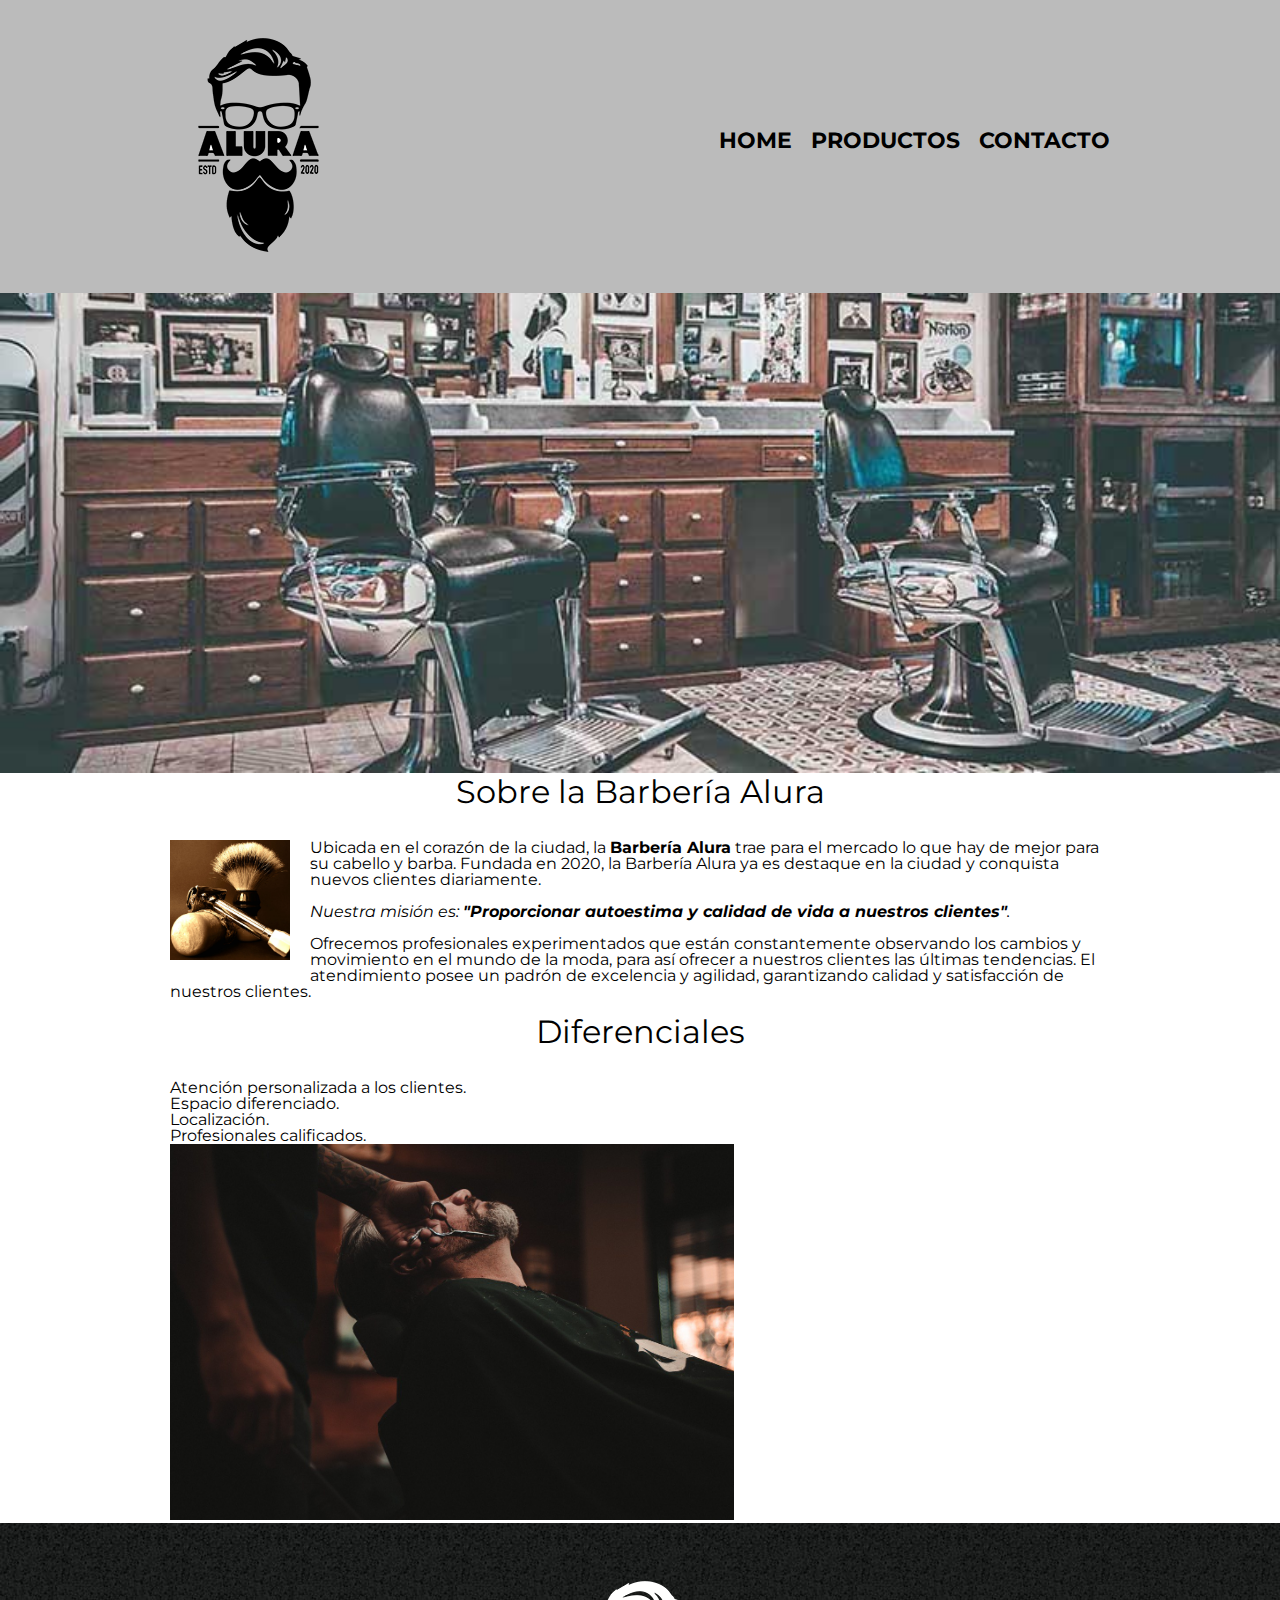
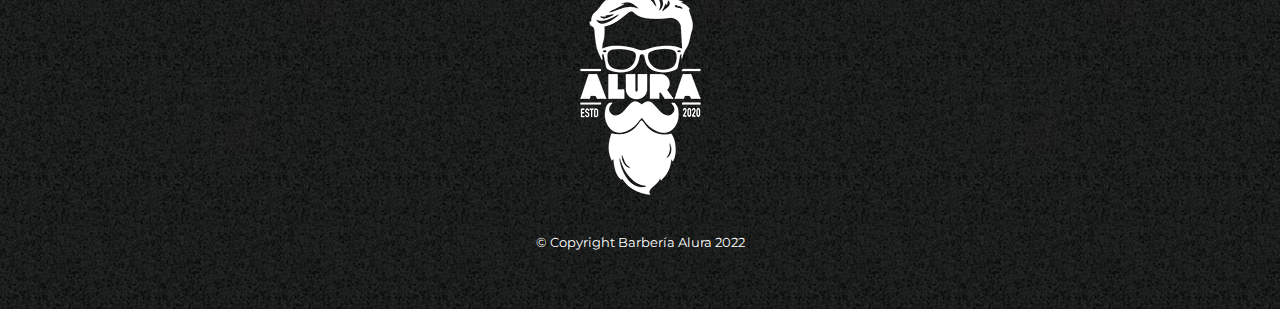
==== index.html @ 1765edbb "Añadimos de fuentes externas un tipo nuevo letra" ====
<!DOCTYPE html>
<html lang="es">
  <head>
    <meta charset="UTF-8" />
    <title>Barbería Alura</title>
    <link rel="stylesheet" href="reset.css" />
    <link rel="stylesheet" href="style.css" />
    <link rel="preconnect" href="https://fonts.googleapis.com" />
    <link rel="preconnect" href="https://fonts.gstatic.com" crossorigin />
    <link
      href="https://fonts.googleapis.com/css2?family=Montserrat:wght@300&display=swap"
      rel="stylesheet"
    />
  </head>

  <body>
    <header>
      <div class="caja">
        <h1>
          <img src="imagenes/logo.png" />
          <nav>
            <ul>
              <li><a href="index.html">Home</a></li>
              <li><a href="porductos.html">Productos</a></li>
              <li><a href="contacto.html">Contacto</a></li>
            </ul>
          </nav>
        </h1>
      </div>
    </header>

    <img class="banner" src="banner/banner.jpg" />

    <main>
      <section class="principal">
        <h2 class="titulo-principal">Sobre la Barbería Alura</h2>

        <img
          class="utensilios"
          src="imagenes/utensilios[1].jpg"
          alt="utensilios de un barbero."
        />

        <p>
          Ubicada en el corazón de la ciudad, la
          <strong>Barbería Alura</strong> trae para el mercado lo que hay de
          mejor para su cabello y barba. Fundada en 2020, la Barbería Alura ya
          es destaque en la ciudad y conquista nuevos clientes diariamente.
        </p>

        <p id="mision">
          <em
            >Nuestra misión es:
            <strong>
              "Proporcionar autoestima y calidad de vida a nuestros
              clientes"</strong
            >.</em
          >
        </p>

        <p>
          Ofrecemos profesionales experimentados que están constantemente
          observando los cambios y movimiento en el mundo de la moda, para así
          ofrecer a nuestros clientes las últimas tendencias. El atendimiento
          posee un padrón de excelencia y agilidad, garantizando calidad y
          satisfacción de nuestros clientes.
        </p>
      </section>

      <section class="diferenciales">
        <h3 class="titulo-principal">Diferenciales</h3>
        <ul>
          <li class="items">Atención personalizada a los clientes.</li>
          <li class="items">Espacio diferenciado.</li>
          <li class="items">Localización.</li>
          <li class="items">Profesionales calificados.</li>
        </ul>

        <img
          src="diferenciales/diferenciales.jpg"
          class="imagenDiferenciales"
        />
      </section>
    </main>

    <footer>
      <img src="imagenes/logo-blanco.png" />
      <p class="copyright">&copy Copyright Barbería Alura 2022</p>
    </footer>
  </body>
</html>
---- style.css ----
body {
  font-family: "Montserrat", sans-serif;
}

header {
  background-color: #bbbbbb;
  padding: 20px 0;
}

.caja {
  width: 940px;
  position: relative;
  margin: 0 auto;
}

nav {
  position: absolute;
  top: 110px;
  right: 0;
}

nav li {
  display: inline;
  margin: 0 0 0 15px;
}

nav a {
  text-transform: uppercase;
  color: #000000;
  font-weight: bold;
  font-size: 22px;
  text-decoration: none;
}

nav a:hover {
  color: #c78c19;
  text-decoration: underline;
}

.productos {
  width: 940px;
  margin: 0 auto;
  padding: 50px;
}

.productos li {
  display: inline-block;
  text-align: center;
  width: 30%;
  vertical-align: top;
  margin: 0 1.5%;
  padding: 30px 20px;
  box-sizing: border-box;
  border: 2px solid #000000;
  border-radius: 10px;
}

.productos li:hover {
  border-color: #c78c19;
}

.productos li:active {
  border-color: #088c19;
}

.productos li:hover h2 {
  font-size: 33px;
}

.productos h2 {
  font-size: 30px;
  font-weight: bold;
}

.producto-descripcion {
  font-size: 18px;
}

.producto-precio {
  font-size: 20px;
  font-weight: bold;
  margin-top: 10px;
}

footer {
  text-align: center;
  background: url(imagenes/bg.jpg);
  padding: 40px;
}

.copyright {
  color: #ffffff;
  font-size: 13px;
  margin: 20px;
}

/*Este es el inicio de la configuración de la pagina contacto*/

main {
  width: 940px;
  margin: 0 auto;
}

form {
  margin: 40px 0;
}

form label,
form legend {
  display: block;
  font-size: 20px;
  margin: 0 0 10px;
}

.input-padron {
  display: block;
  margin: 0 0 20px;
  padding: 10px 25px;
  width: 50%;
}

.checkbox {
  margin: 20px 0;
}

.enviar {
  width: 40%;
  padding: 15px 0;
  font-size: 18px;
  font-weight: bold;
  color: white;
  background: orange;
  border: none;
  border-radius: 5px;
  transition: 1s all;
  cursor: pointer;
}

.enviar:hover {
  background: darkorange;
  transform: scale(1.2);
}

table {
  margin: 40px 40px;
}

thead {
  background: #555555;
  color: white;
  font-weight: bold;
}

td,
th {
  border: 1px solid black;
  padding: 8px 15px;
}
/*Aquí inicia el CSS para nuestra página Home*/

.banner {
  width: 100%;
}

.titulo-principal {
  text-align: center;
  font-size: 2em;
  margin: 0 0 1em;
  clear: left;
}

.principal p {
  margin: 0 0 1em;
}

.principal strong {
  font-weight: bold;
}

.principal em {
  font-style: italic;
}

.utensilios {
  width: 120px;
  float: left;
  margin: 0 20px 20px 0;
}

.imagenDiferenciales {
  width: 60%;
}
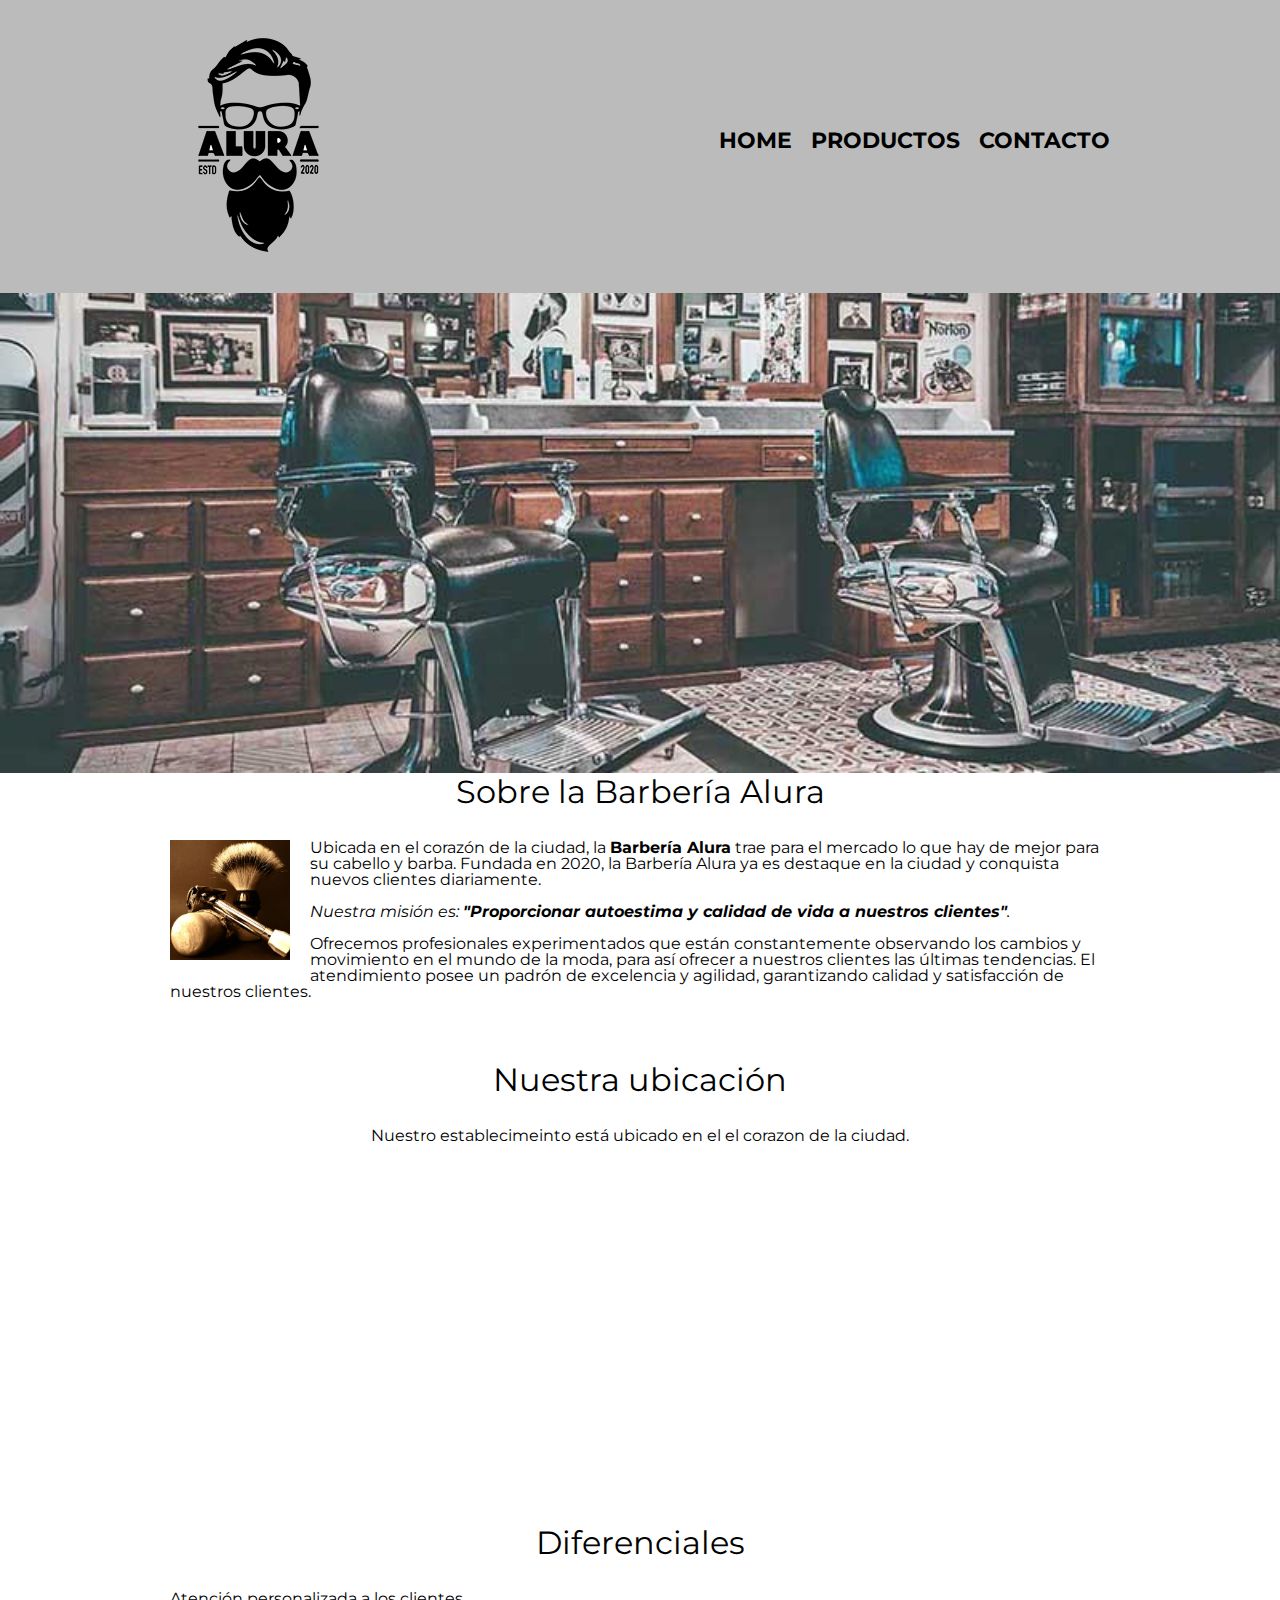
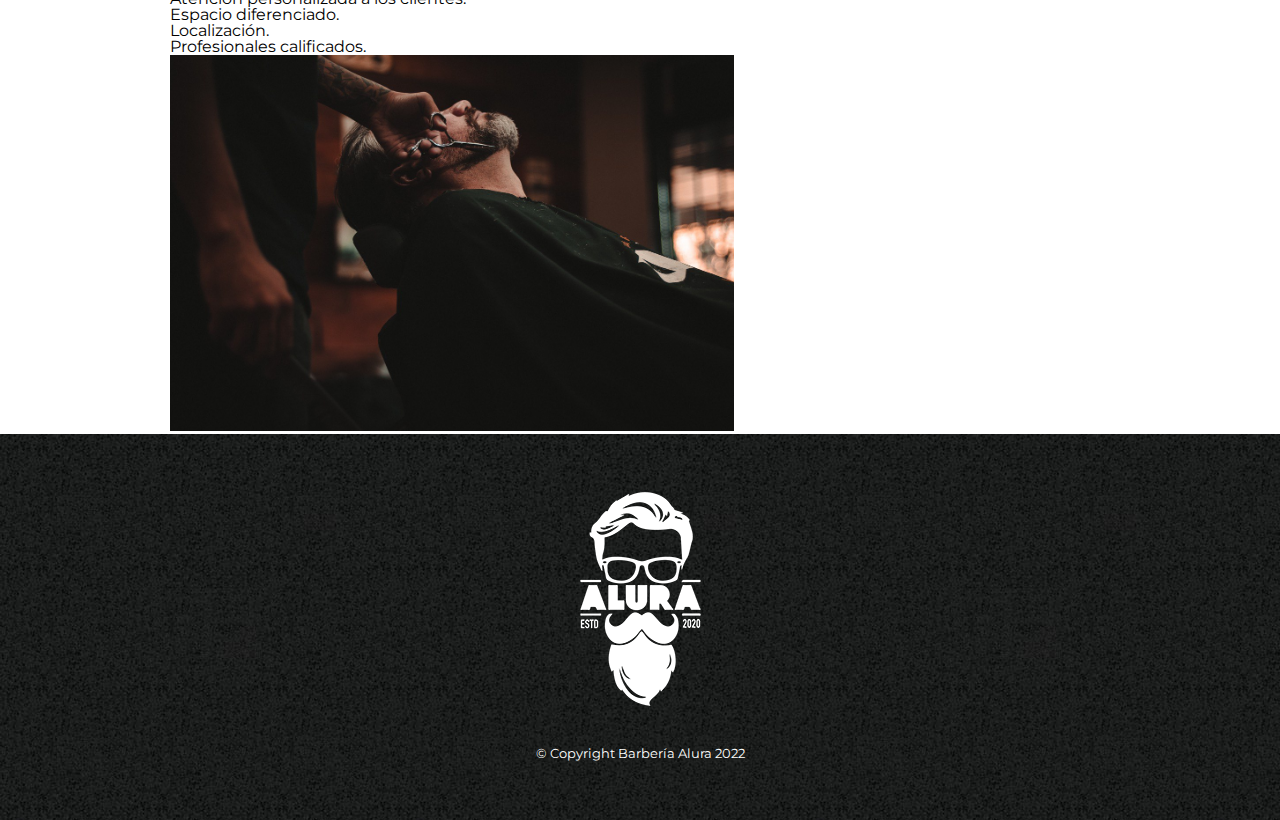
==== commit 94faa820: "Se añadio un mapa a la pagína" ====
--- a/index.html
+++ b/index.html
@@ -67,6 +67,22 @@
         </p>
       </section>
 
+      <section class="mapa">
+        <h3 class="titulo-principal">Nuestra ubicación</h3>
+        <p>
+          Nuestro establecimeinto está ubicado en el el corazon de la ciudad.
+        </p>
+        <iframe
+          src="https://www.google.com/maps/embed?pb=!1m18!1m12!1m3!1d3656.449977466537!2d-46.634520585411906!3d-23.58818986846775!2m3!1f0!2f0!3f0!3m2!1i1024!2i768!4f13.1!3m3!1m2!1s0x94ce5a2b2ed7f3a1%3A0xab35da2f5ca62674!2sCaelum%20-%20Education%20and%20Innovation!5e0!3m2!1ses!2ses!4v1662542300901!5m2!1ses!2ses"
+          width="100%"
+          height="300"
+          style="border: 0"
+          allowfullscreen=""
+          loading="lazy"
+          referrerpolicy="no-referrer-when-downgrade"
+        ></iframe>
+      </section>
+
       <section class="diferenciales">
         <h3 class="titulo-principal">Diferenciales</h3>
         <ul>
--- a/style.css
+++ b/style.css
@@ -187,6 +187,14 @@
   margin: 0 20px 20px 0;
 }
 
+.mapa {
+  padding: 3em 0;
+}
+
+.mapa p {
+  margin: 0 0 2em;
+  text-align: center;
+}
 .imagenDiferenciales {
   width: 60%;
 }
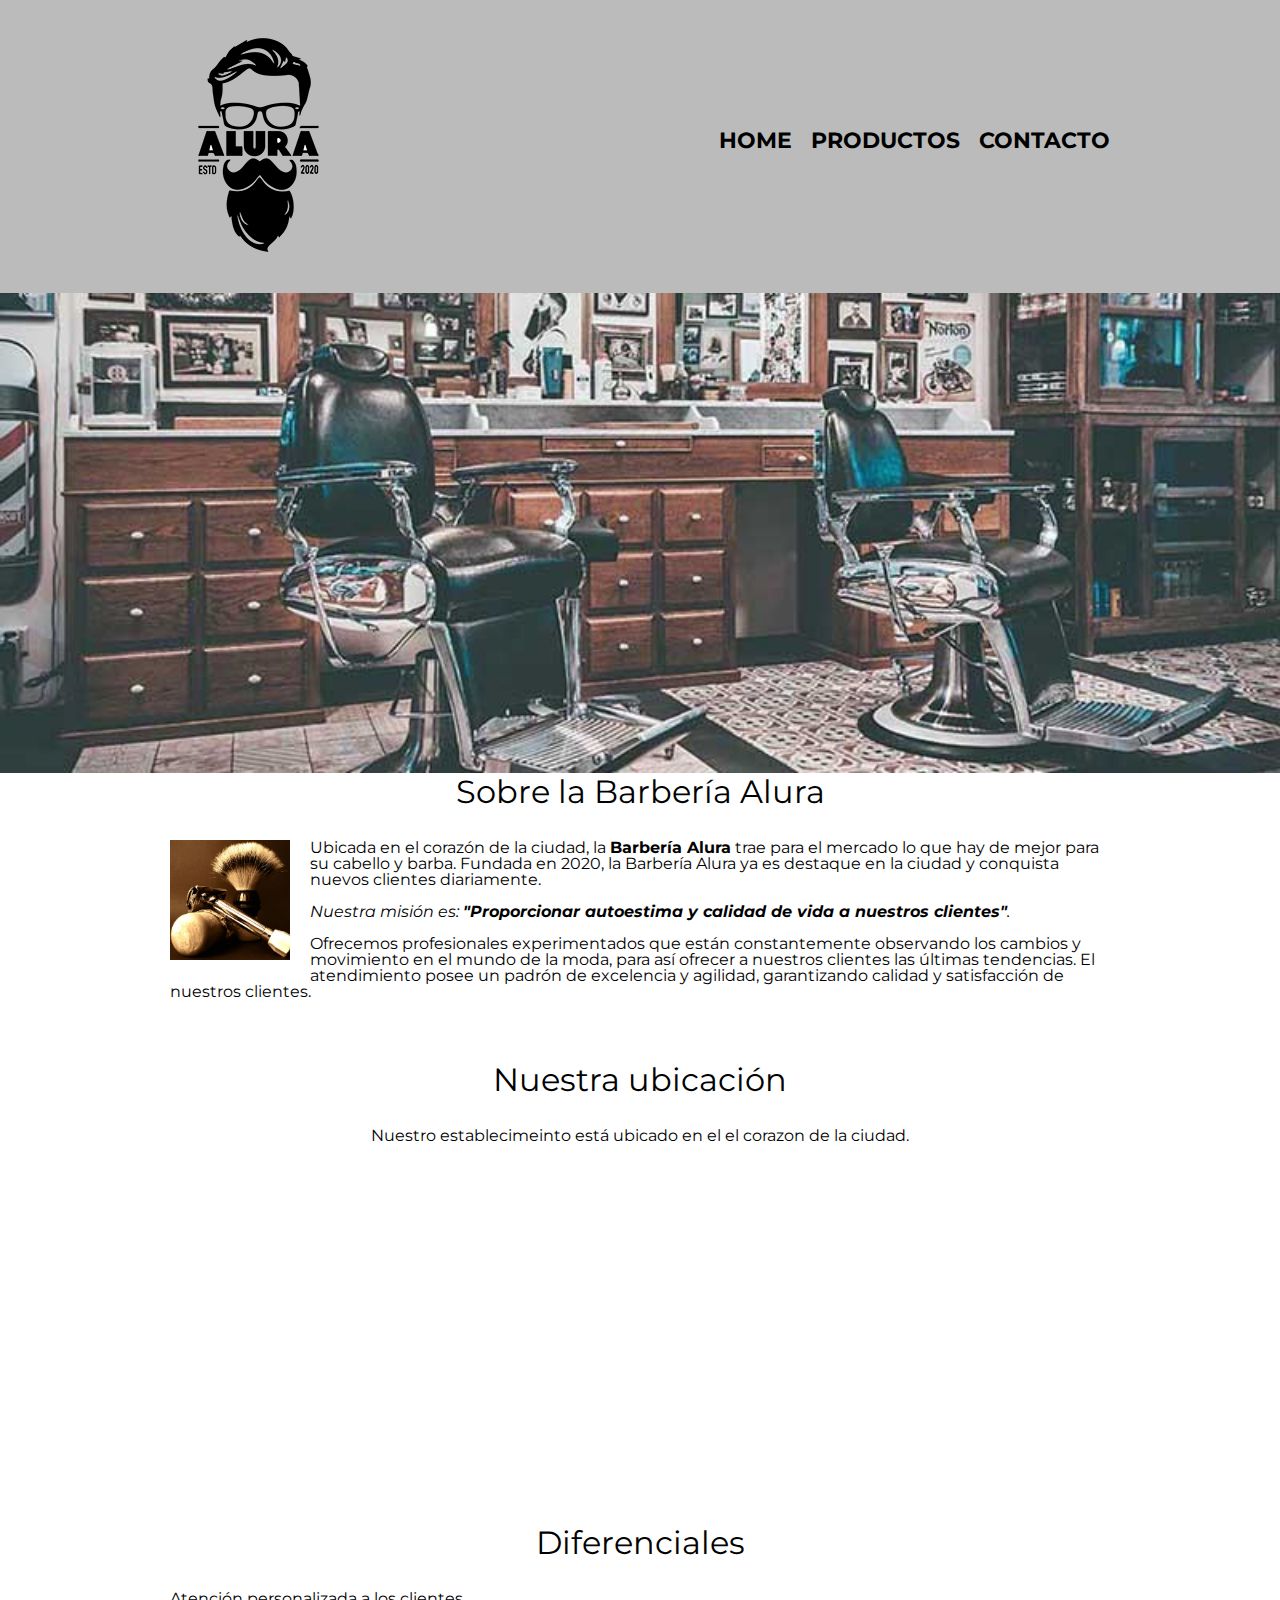
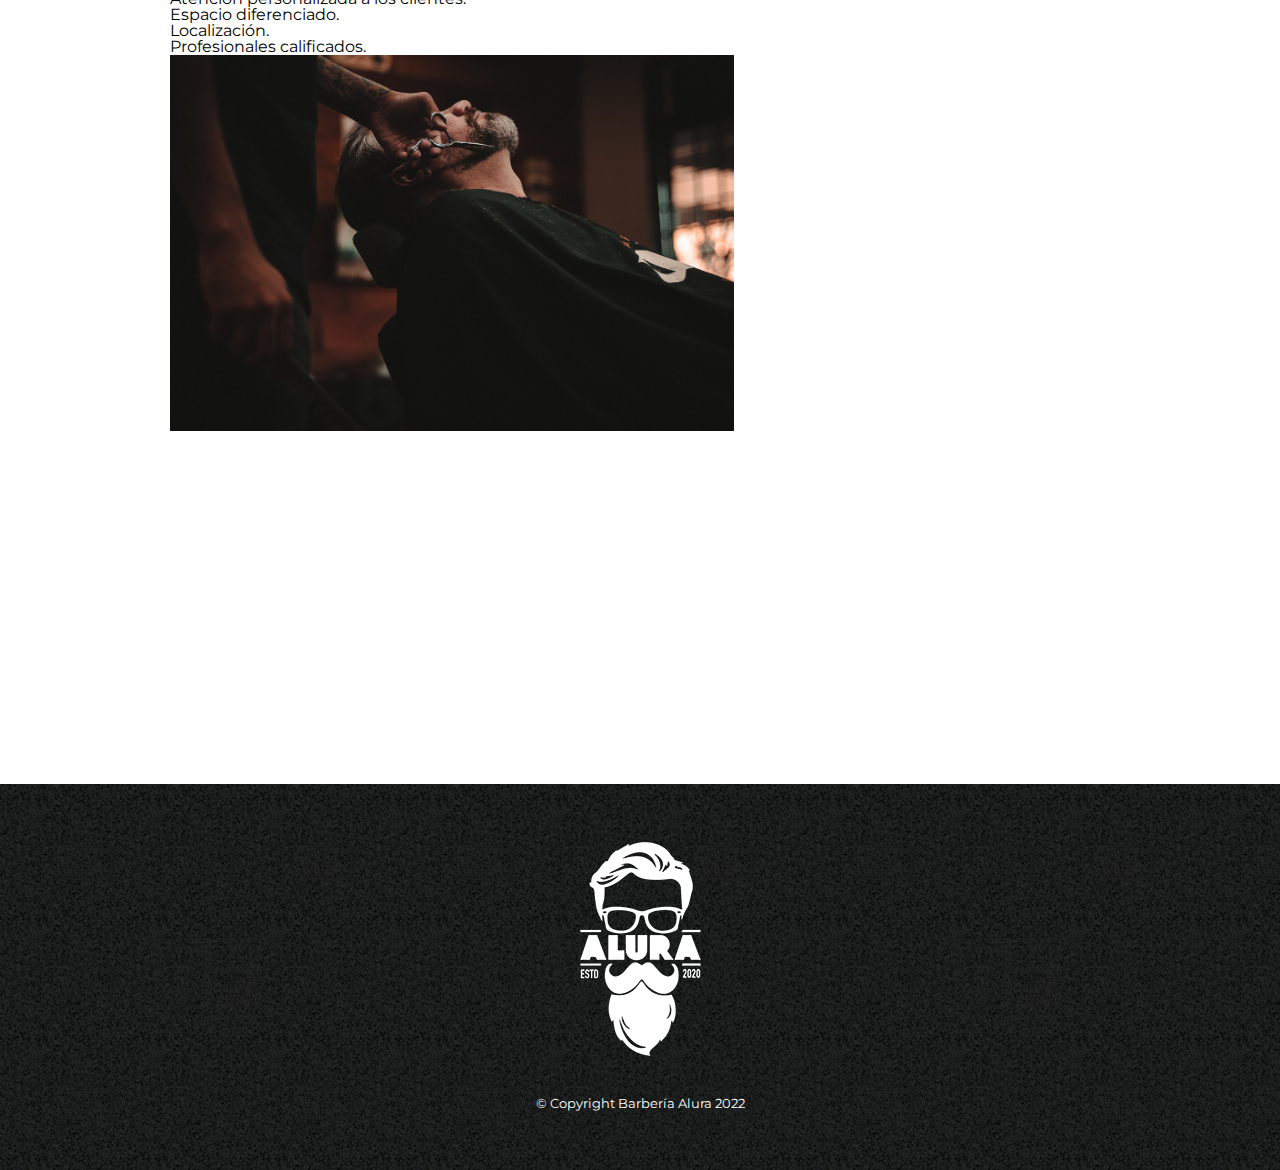
==== commit 987b9308: "Se incorporo el video" ====
--- a/index.html
+++ b/index.html
@@ -97,6 +97,18 @@
           class="imagenDiferenciales"
         />
       </section>
+
+      <div class="video">
+        <iframe
+          width="560"
+          height="315"
+          src="https://www.youtube.com/embed/wcVVXUV0YUY"
+          title="YouTube video player"
+          frameborder="0"
+          allow="accelerometer; autoplay; clipboard-write; encrypted-media; gyroscope; picture-in-picture"
+          allowfullscreen
+        ></iframe>
+      </div>
     </main>
 
     <footer>
--- a/style.css
+++ b/style.css
@@ -198,3 +198,8 @@
 .imagenDiferenciales {
   width: 60%;
 }
+
+.video {
+  width: 560px;
+  margin: 1em auto;
+}
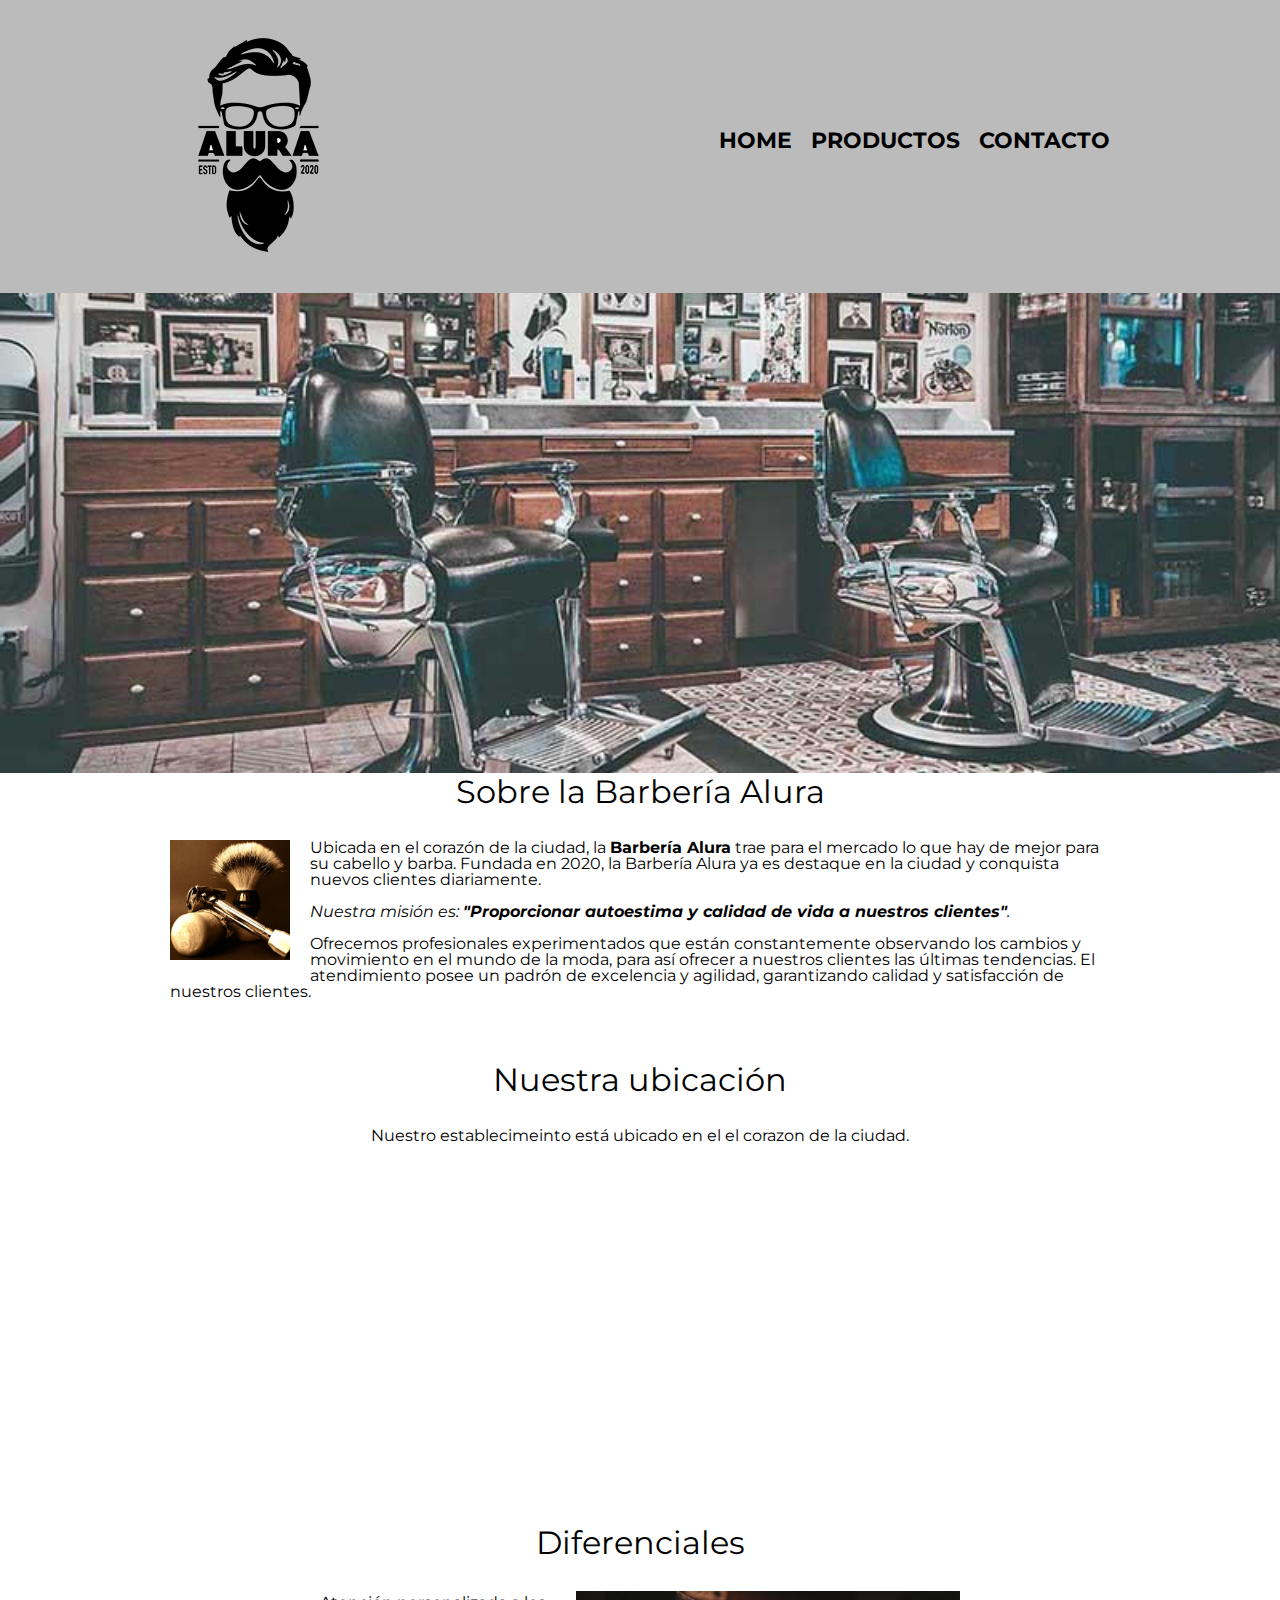
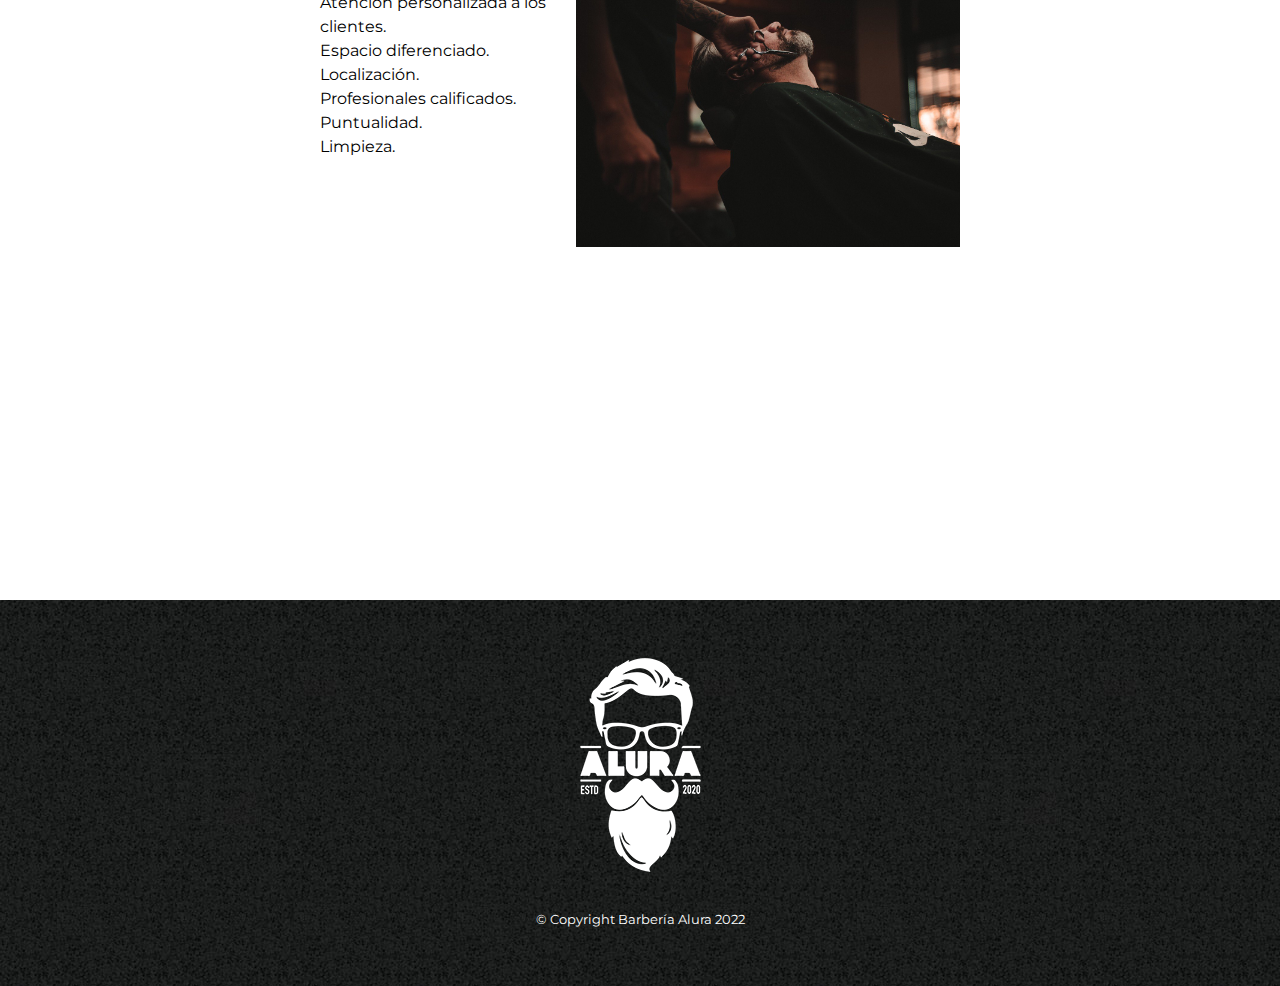
==== commit acb43bf3: "Aula3" ====
--- a/index.html
+++ b/index.html
@@ -1,119 +1,99 @@
 <!DOCTYPE html>
 <html lang="es">
-  <head>
-    <meta charset="UTF-8" />
-    <title>Barbería Alura</title>
-    <link rel="stylesheet" href="reset.css" />
-    <link rel="stylesheet" href="style.css" />
-    <link rel="preconnect" href="https://fonts.googleapis.com" />
-    <link rel="preconnect" href="https://fonts.gstatic.com" crossorigin />
-    <link
-      href="https://fonts.googleapis.com/css2?family=Montserrat:wght@300&display=swap"
-      rel="stylesheet"
-    />
-  </head>
 
-  <body>
-    <header>
-      <div class="caja">
-        <h1>
-          <img src="imagenes/logo.png" />
-          <nav>
-            <ul>
-              <li><a href="index.html">Home</a></li>
-              <li><a href="porductos.html">Productos</a></li>
-              <li><a href="contacto.html">Contacto</a></li>
-            </ul>
-          </nav>
-        </h1>
-      </div>
-    </header>
+<head>
+  <meta charset="UTF-8" />
+  <title>Barbería Alura</title>
+  <link rel="stylesheet" href="reset.css" />
+  <link rel="stylesheet" href="style.css" />
+  <link rel="preconnect" href="https://fonts.googleapis.com" />
+  <link rel="preconnect" href="https://fonts.gstatic.com" crossorigin />
+  <link href="https://fonts.googleapis.com/css2?family=Montserrat:wght@300&display=swap" rel="stylesheet" />
+</head>
 
-    <img class="banner" src="banner/banner.jpg" />
+<body>
+  <header>
+    <div class="caja">
+      <h1>
+        <img src="imagenes/logo.png" />
+        <nav>
+          <ul>
+            <li><a href="index.html">Home</a></li>
+            <li><a href="porductos.html">Productos</a></li>
+            <li><a href="contacto.html">Contacto</a></li>
+          </ul>
+        </nav>
+      </h1>
+    </div>
+  </header>
 
-    <main>
-      <section class="principal">
-        <h2 class="titulo-principal">Sobre la Barbería Alura</h2>
+  <img class="banner" src="banner/banner.jpg" />
 
-        <img
-          class="utensilios"
-          src="imagenes/utensilios[1].jpg"
-          alt="utensilios de un barbero."
-        />
+  <main>
+    <section class="principal">
+      <h2 class="titulo-principal">Sobre la Barbería Alura</h2>
 
-        <p>
-          Ubicada en el corazón de la ciudad, la
-          <strong>Barbería Alura</strong> trae para el mercado lo que hay de
-          mejor para su cabello y barba. Fundada en 2020, la Barbería Alura ya
-          es destaque en la ciudad y conquista nuevos clientes diariamente.
-        </p>
+      <img class="utensilios" src="imagenes/utensilios[1].jpg" alt="utensilios de un barbero." />
 
-        <p id="mision">
-          <em
-            >Nuestra misión es:
-            <strong>
-              "Proporcionar autoestima y calidad de vida a nuestros
-              clientes"</strong
-            >.</em
-          >
-        </p>
+      <p>
+        Ubicada en el corazón de la ciudad, la
+        <strong>Barbería Alura</strong> trae para el mercado lo que hay de
+        mejor para su cabello y barba. Fundada en 2020, la Barbería Alura ya
+        es destaque en la ciudad y conquista nuevos clientes diariamente.
+      </p>
 
-        <p>
-          Ofrecemos profesionales experimentados que están constantemente
-          observando los cambios y movimiento en el mundo de la moda, para así
-          ofrecer a nuestros clientes las últimas tendencias. El atendimiento
-          posee un padrón de excelencia y agilidad, garantizando calidad y
-          satisfacción de nuestros clientes.
-        </p>
-      </section>
+      <p id="mision">
+        <em>Nuestra misión es:
+          <strong>
+            "Proporcionar autoestima y calidad de vida a nuestros
+            clientes"</strong>.</em>
+      </p>
 
-      <section class="mapa">
-        <h3 class="titulo-principal">Nuestra ubicación</h3>
-        <p>
-          Nuestro establecimeinto está ubicado en el el corazon de la ciudad.
-        </p>
-        <iframe
-          src="https://www.google.com/maps/embed?pb=!1m18!1m12!1m3!1d3656.449977466537!2d-46.634520585411906!3d-23.58818986846775!2m3!1f0!2f0!3f0!3m2!1i1024!2i768!4f13.1!3m3!1m2!1s0x94ce5a2b2ed7f3a1%3A0xab35da2f5ca62674!2sCaelum%20-%20Education%20and%20Innovation!5e0!3m2!1ses!2ses!4v1662542300901!5m2!1ses!2ses"
-          width="100%"
-          height="300"
-          style="border: 0"
-          allowfullscreen=""
-          loading="lazy"
-          referrerpolicy="no-referrer-when-downgrade"
-        ></iframe>
-      </section>
+      <p>
+        Ofrecemos profesionales experimentados que están constantemente
+        observando los cambios y movimiento en el mundo de la moda, para así
+        ofrecer a nuestros clientes las últimas tendencias. El atendimiento
+        posee un padrón de excelencia y agilidad, garantizando calidad y
+        satisfacción de nuestros clientes.
+      </p>
+    </section>
 
-      <section class="diferenciales">
-        <h3 class="titulo-principal">Diferenciales</h3>
-        <ul>
+    <section class="mapa">
+      <h3 class="titulo-principal">Nuestra ubicación</h3>
+      <p>
+        Nuestro establecimeinto está ubicado en el el corazon de la ciudad.
+      </p>
+      <iframe
+        src="https://www.google.com/maps/embed?pb=!1m18!1m12!1m3!1d3656.449977466537!2d-46.634520585411906!3d-23.58818986846775!2m3!1f0!2f0!3f0!3m2!1i1024!2i768!4f13.1!3m3!1m2!1s0x94ce5a2b2ed7f3a1%3A0xab35da2f5ca62674!2sCaelum%20-%20Education%20and%20Innovation!5e0!3m2!1ses!2ses!4v1662542300901!5m2!1ses!2ses"
+        width="100%" height="300" style="border: 0" allowfullscreen="" loading="lazy"
+        referrerpolicy="no-referrer-when-downgrade"></iframe>
+    </section>
+
+    <section class="diferenciales">
+      <h3 class="titulo-principal">Diferenciales</h3>
+      <div class="contenido-diferenciales">
+        <ul class="lista-diferenciales">
           <li class="items">Atención personalizada a los clientes.</li>
           <li class="items">Espacio diferenciado.</li>
           <li class="items">Localización.</li>
           <li class="items">Profesionales calificados.</li>
-        </ul>
+          <li class="items">Puntualidad.</li>
+          <li class="items">Limpieza.</li>
+        </ul><img src="diferenciales/diferenciales.jpg" class="imagen-diferenciales" />
+    </section>
+    </div>
 
-        <img
-          src="diferenciales/diferenciales.jpg"
-          class="imagenDiferenciales"
-        />
-      </section>
+    <div class="video">
+      <iframe width="560" height="315" src="https://www.youtube.com/embed/wcVVXUV0YUY" title="YouTube video player"
+        frameborder="0" allow="accelerometer; autoplay; clipboard-write; encrypted-media; gyroscope; picture-in-picture"
+        allowfullscreen></iframe>
+    </div>
+  </main>
 
-      <div class="video">
-        <iframe
-          width="560"
-          height="315"
-          src="https://www.youtube.com/embed/wcVVXUV0YUY"
-          title="YouTube video player"
-          frameborder="0"
-          allow="accelerometer; autoplay; clipboard-write; encrypted-media; gyroscope; picture-in-picture"
-          allowfullscreen
-        ></iframe>
-      </div>
-    </main>
+  <footer>
+    <img src="imagenes/logo-blanco.png" />
+    <p class="copyright">&copy Copyright Barbería Alura 2022</p>
+  </footer>
+</body>
 
-    <footer>
-      <img src="imagenes/logo-blanco.png" />
-      <p class="copyright">&copy Copyright Barbería Alura 2022</p>
-    </footer>
-  </body>
-</html>
+</html>--- a/style.css
+++ b/style.css
@@ -195,7 +195,23 @@
   margin: 0 0 2em;
   text-align: center;
 }
-.imagenDiferenciales {
+
+.contenido-diferenciales {
+  width: 640px;
+  margin: 0 auto;
+}
+
+.lista-diferenciales {
+  width: 40%;
+  display: inline-block;
+  vertical-align: top;
+}
+
+.items {
+  line-height: 1.5;
+}
+
+.imagen-diferenciales {
   width: 60%;
 }
 
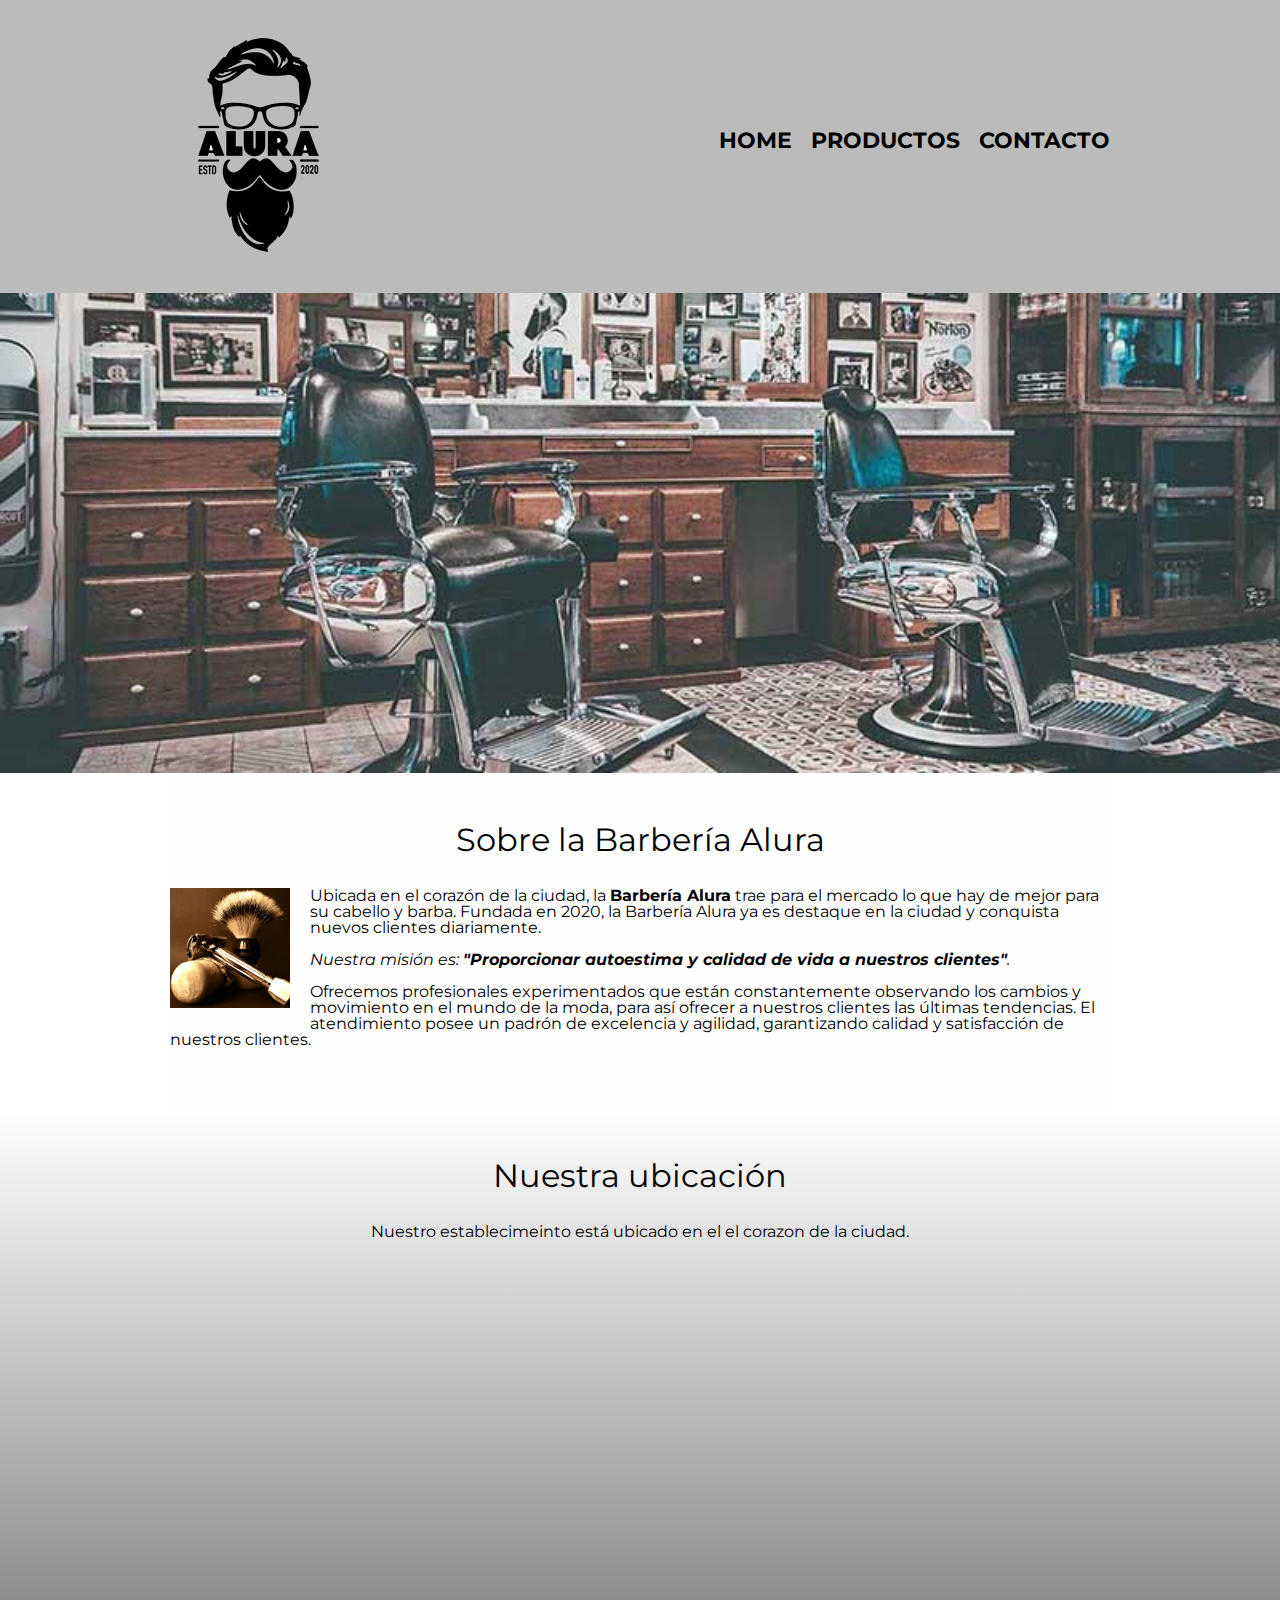
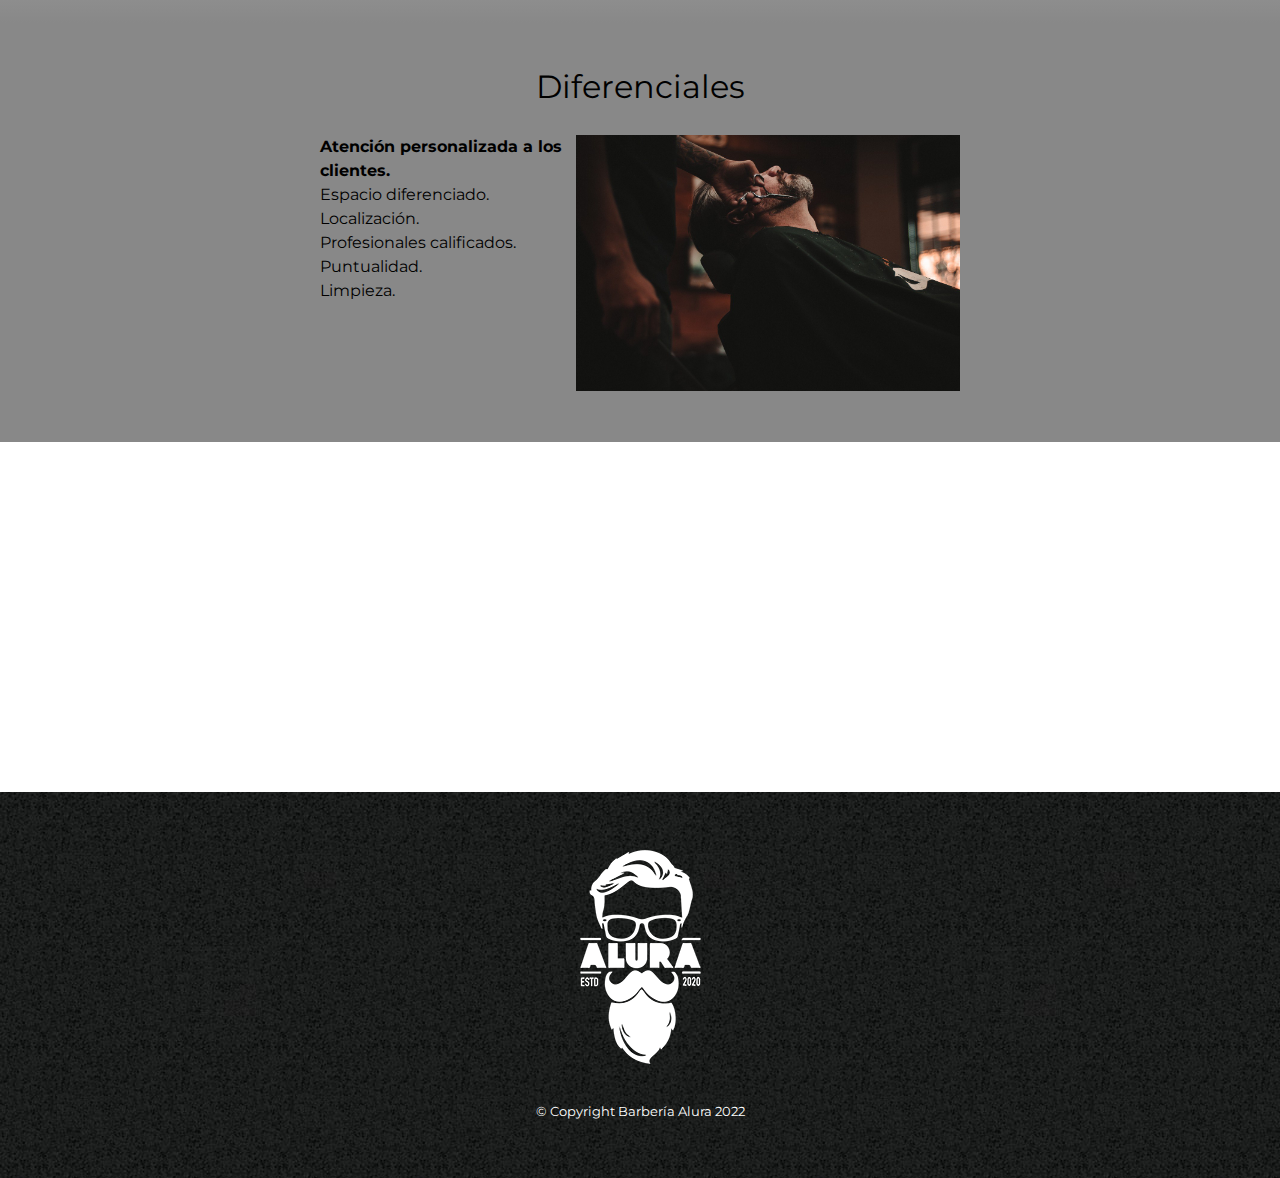
==== commit 72b0a665: "Cambios en estilo" ====
--- a/index.html
+++ b/index.html
@@ -63,10 +63,13 @@
       <p>
         Nuestro establecimeinto está ubicado en el el corazon de la ciudad.
       </p>
-      <iframe
-        src="https://www.google.com/maps/embed?pb=!1m18!1m12!1m3!1d3656.449977466537!2d-46.634520585411906!3d-23.58818986846775!2m3!1f0!2f0!3f0!3m2!1i1024!2i768!4f13.1!3m3!1m2!1s0x94ce5a2b2ed7f3a1%3A0xab35da2f5ca62674!2sCaelum%20-%20Education%20and%20Innovation!5e0!3m2!1ses!2ses!4v1662542300901!5m2!1ses!2ses"
-        width="100%" height="300" style="border: 0" allowfullscreen="" loading="lazy"
-        referrerpolicy="no-referrer-when-downgrade"></iframe>
+      <div class="mapa-contenido">
+        <iframe
+          src="https://www.google.com/maps/embed?pb=!1m18!1m12!1m3!1d3656.449977466537!2d-46.634520585411906!3d-23.58818986846775!2m3!1f0!2f0!3f0!3m2!1i1024!2i768!4f13.1!3m3!1m2!1s0x94ce5a2b2ed7f3a1%3A0xab35da2f5ca62674!2sCaelum%20-%20Education%20and%20Innovation!5e0!3m2!1ses!2ses!4v1662542300901!5m2!1ses!2ses"
+          width="100%" height="300" style="border: 0" allowfullscreen="" loading="lazy"
+          referrerpolicy="no-referrer-when-downgrade"></iframe>
+      </div>
+
     </section>
 
     <section class="diferenciales">
@@ -80,8 +83,8 @@
           <li class="items">Puntualidad.</li>
           <li class="items">Limpieza.</li>
         </ul><img src="diferenciales/diferenciales.jpg" class="imagen-diferenciales" />
+      </div>
     </section>
-    </div>
 
     <div class="video">
       <iframe width="560" height="315" src="https://www.youtube.com/embed/wcVVXUV0YUY" title="YouTube video player"
--- a/style.css
+++ b/style.css
@@ -96,11 +96,6 @@
 
 /*Este es el inicio de la configuración de la pagina contacto*/
 
-main {
-  width: 940px;
-  margin: 0 auto;
-}
-
 form {
   margin: 40px 0;
 }
@@ -162,6 +157,13 @@
   width: 100%;
 }
 
+.principal {
+  padding: 3em 0;
+  background: #fefefe;
+  width: 940px;
+  margin: 0 auto;
+}
+
 .titulo-principal {
   text-align: center;
   font-size: 2em;
@@ -189,11 +191,22 @@
 
 .mapa {
   padding: 3em 0;
+  background: linear-gradient(#fefefe, #888888);
 }
 
 .mapa p {
   margin: 0 0 2em;
   text-align: center;
+}
+
+.mapa-contenido {
+  width: 940px;
+  margin: 0 auto;
+}
+
+.diferenciales {
+  padding: 3em 0;
+  background: #888888;
 }
 
 .contenido-diferenciales {
@@ -211,6 +224,10 @@
   line-height: 1.5;
 }
 
+.items:first-child {
+  font-weight: bold;
+}
+
 .imagen-diferenciales {
   width: 60%;
 }
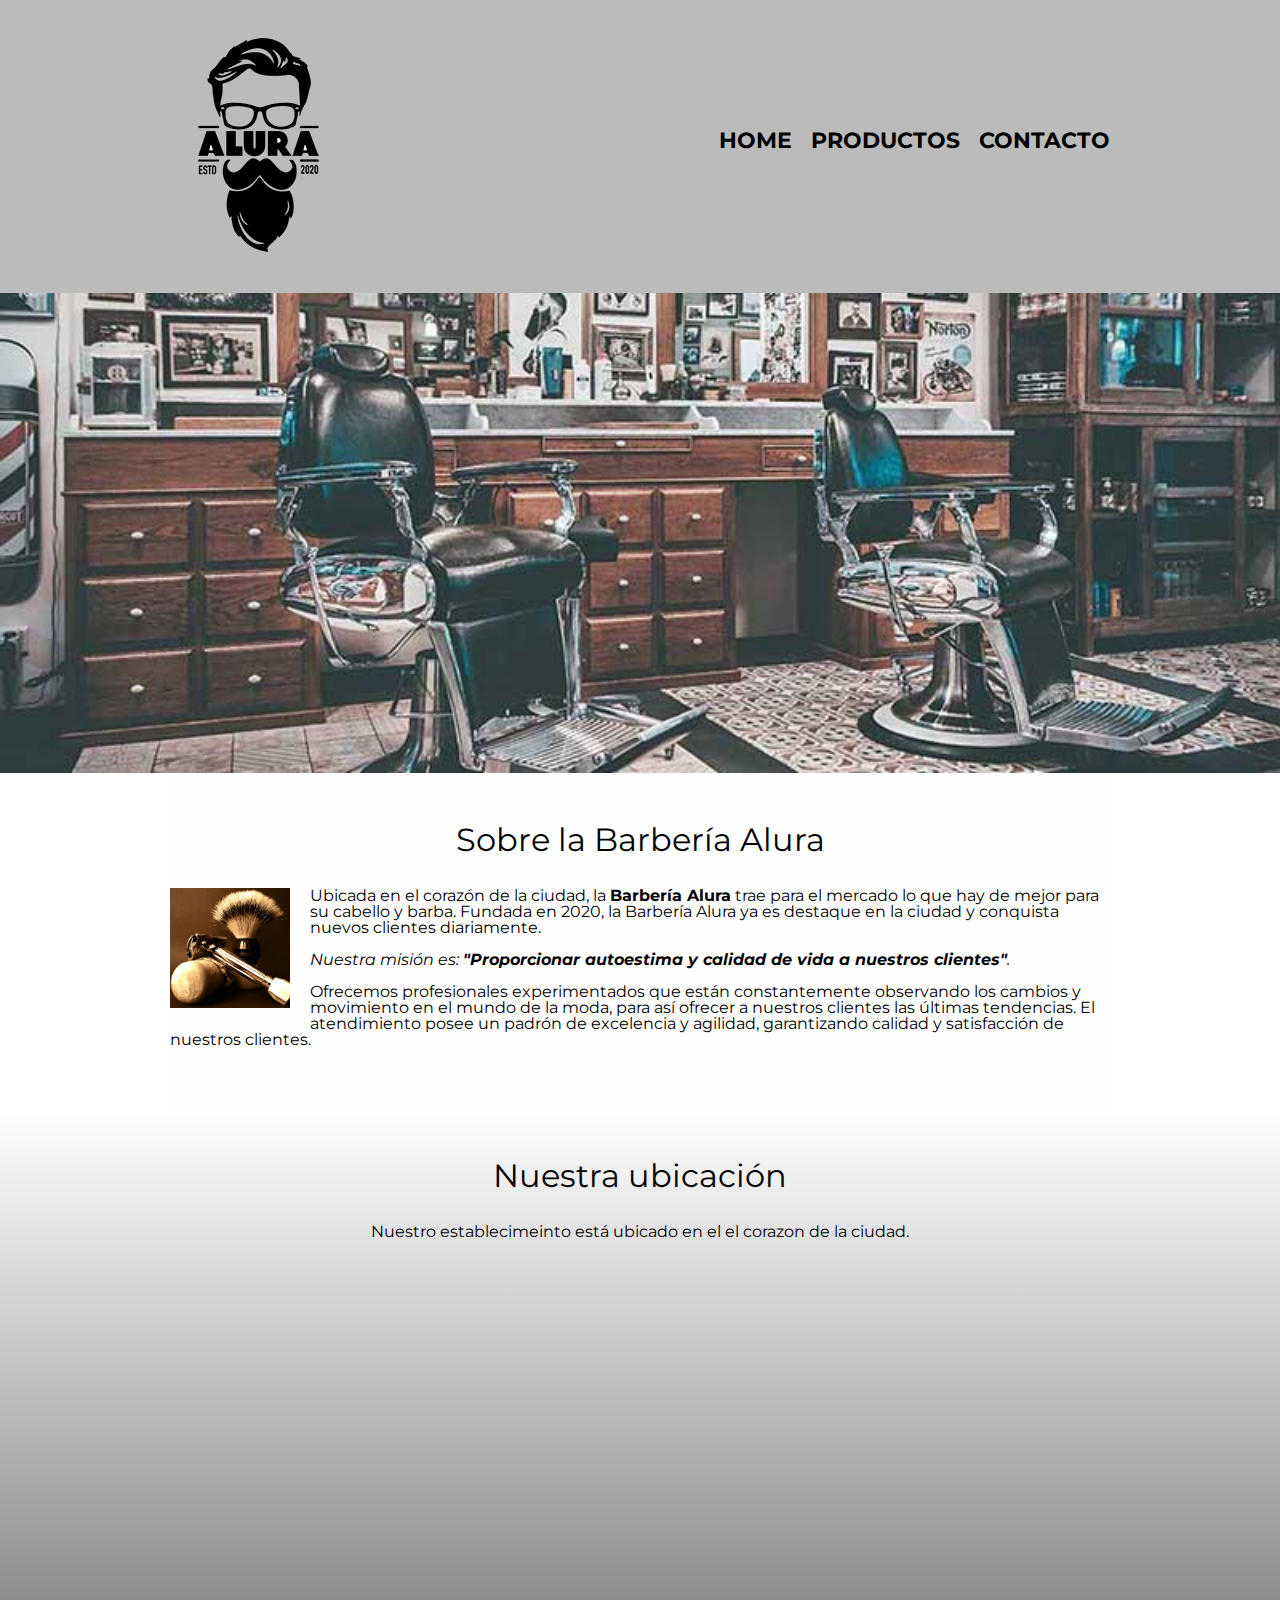
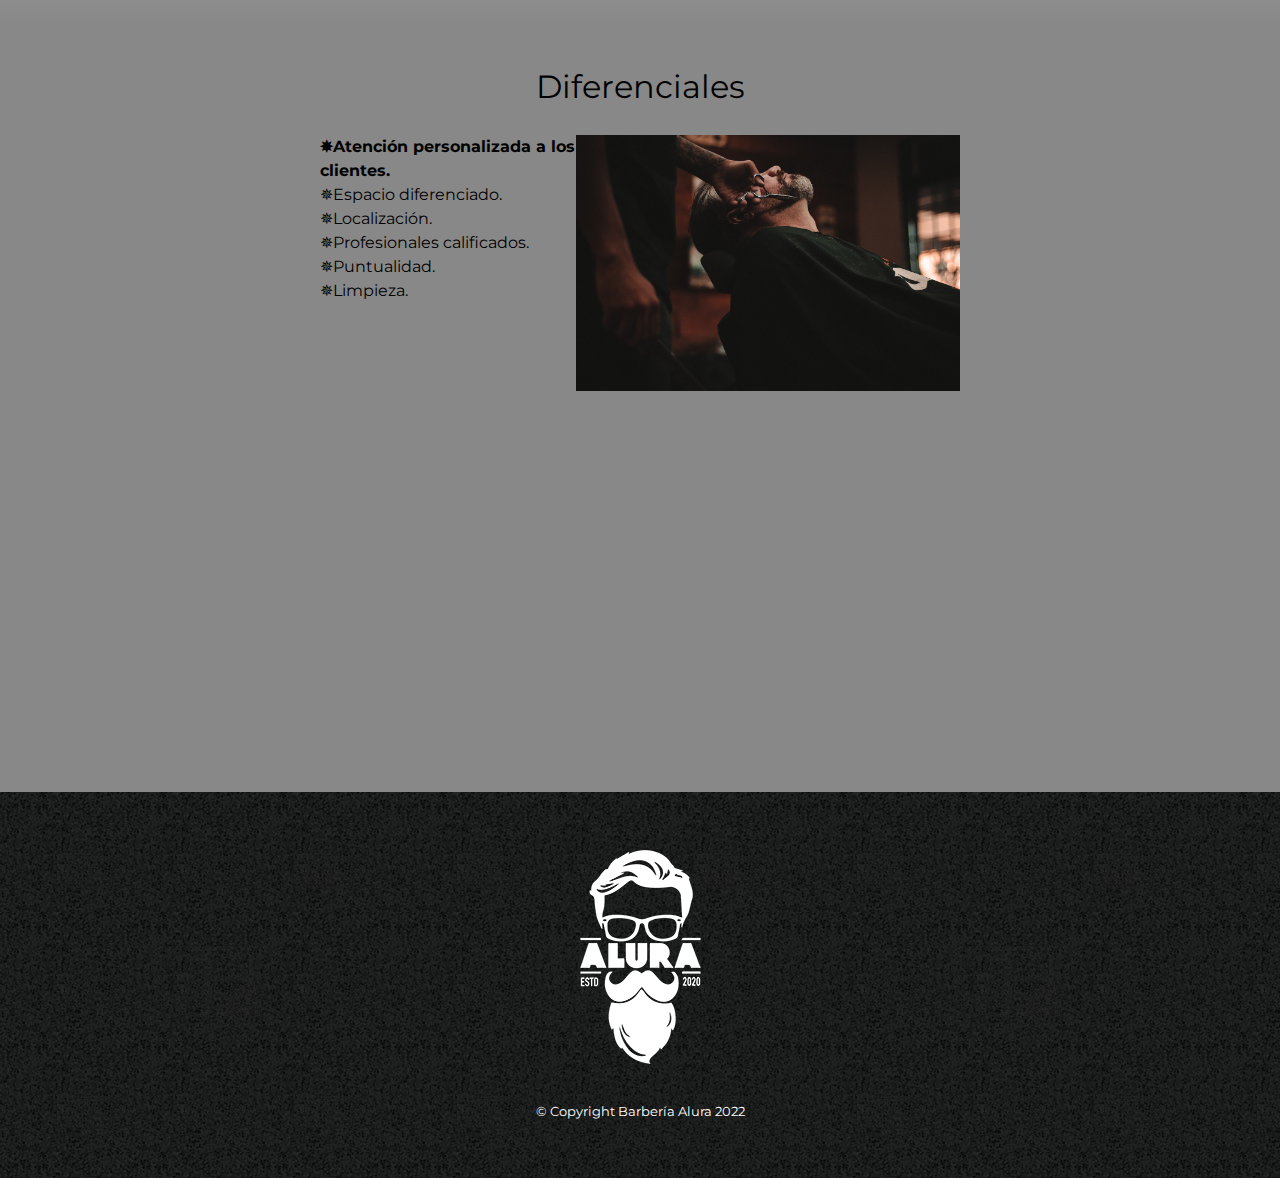
==== commit a7013fb2: "Actualizaciones aula 3 y 4" ====
--- a/index.html
+++ b/index.html
@@ -30,6 +30,7 @@
   <img class="banner" src="banner/banner.jpg" />
 
   <main>
+
     <section class="principal">
       <h2 class="titulo-principal">Sobre la Barbería Alura</h2>
 
@@ -84,13 +85,15 @@
           <li class="items">Limpieza.</li>
         </ul><img src="diferenciales/diferenciales.jpg" class="imagen-diferenciales" />
       </div>
+      <div class="video">
+        <iframe width="560" height="315" src="https://www.youtube.com/embed/wcVVXUV0YUY" title="YouTube video player"
+          frameborder="0"
+          allow="accelerometer; autoplay; clipboard-write; encrypted-media; gyroscope; picture-in-picture"
+          allowfullscreen></iframe>
+      </div>
     </section>
 
-    <div class="video">
-      <iframe width="560" height="315" src="https://www.youtube.com/embed/wcVVXUV0YUY" title="YouTube video player"
-        frameborder="0" allow="accelerometer; autoplay; clipboard-write; encrypted-media; gyroscope; picture-in-picture"
-        allowfullscreen></iframe>
-    </div>
+
   </main>
 
   <footer>
--- a/style.css
+++ b/style.css
@@ -224,6 +224,9 @@
   line-height: 1.5;
 }
 
+.items:before {
+  content: "✵";
+}
 .items:first-child {
   font-weight: bold;
 }
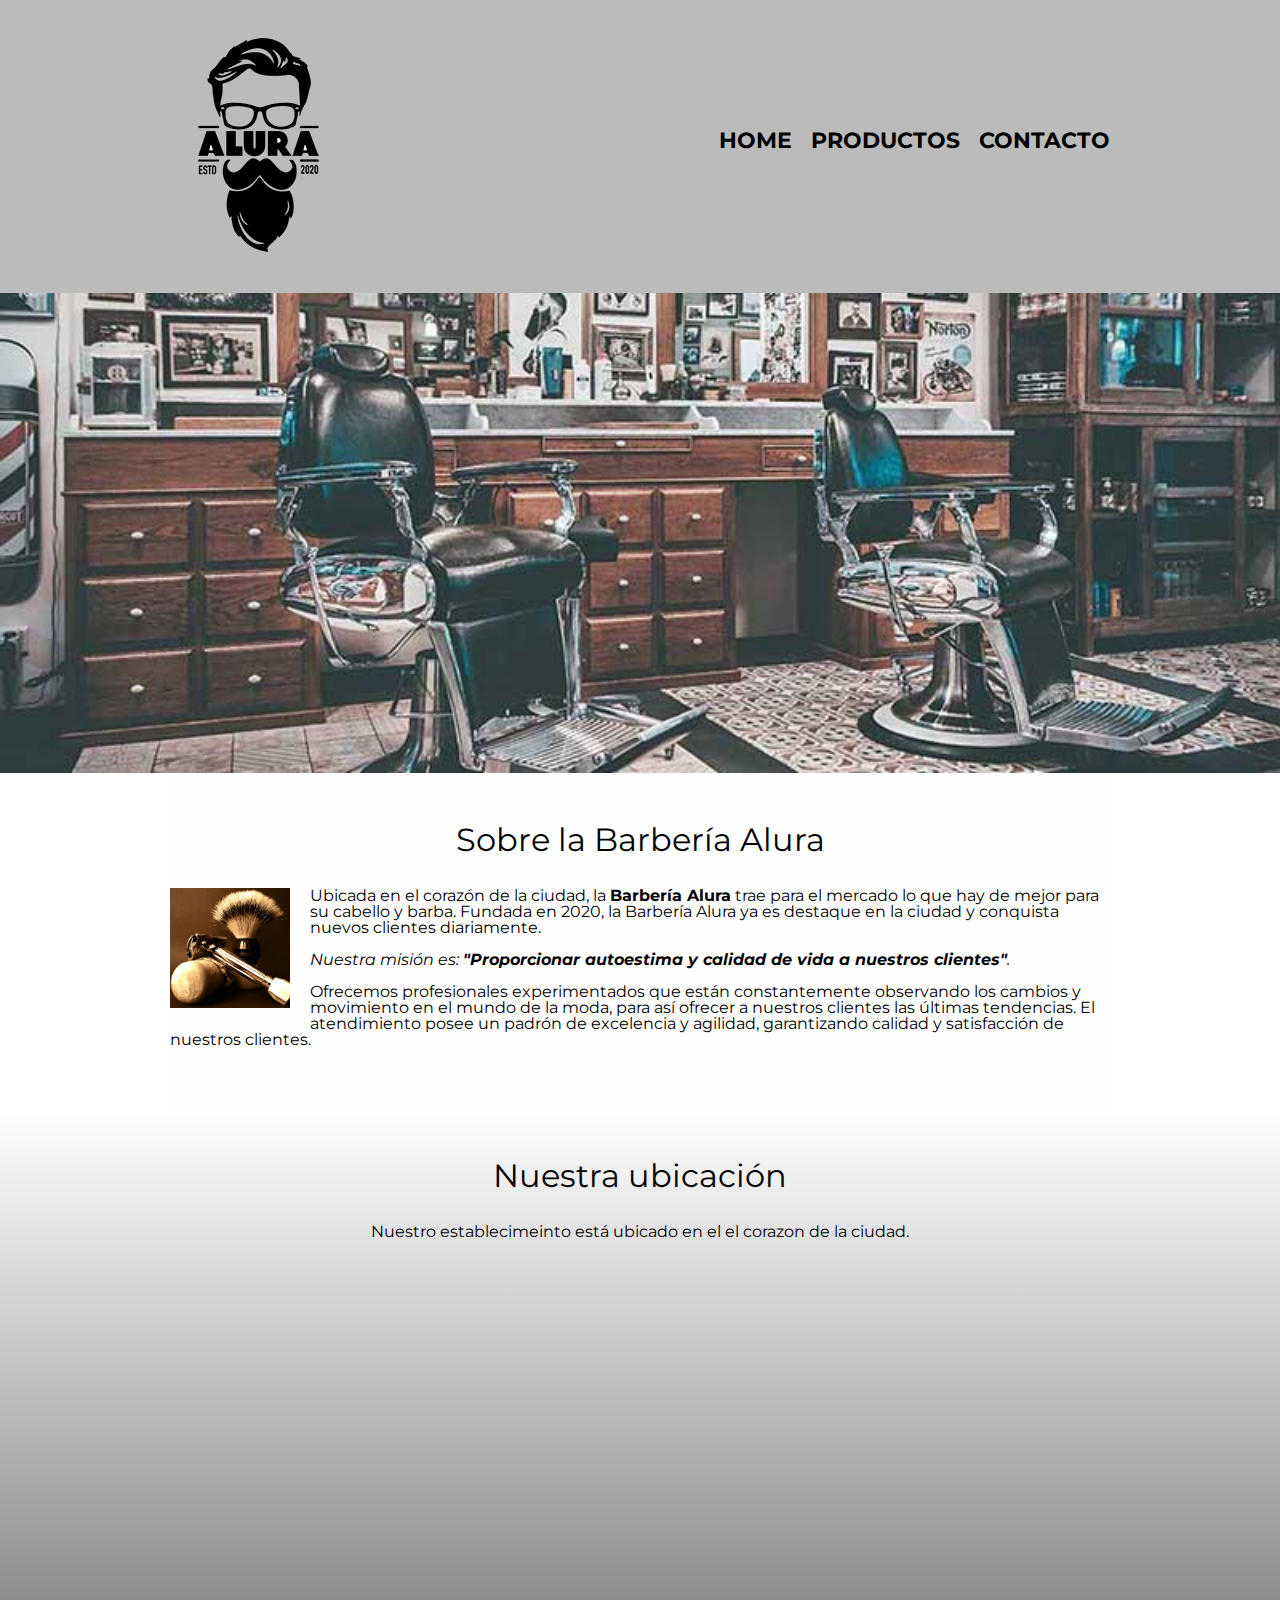
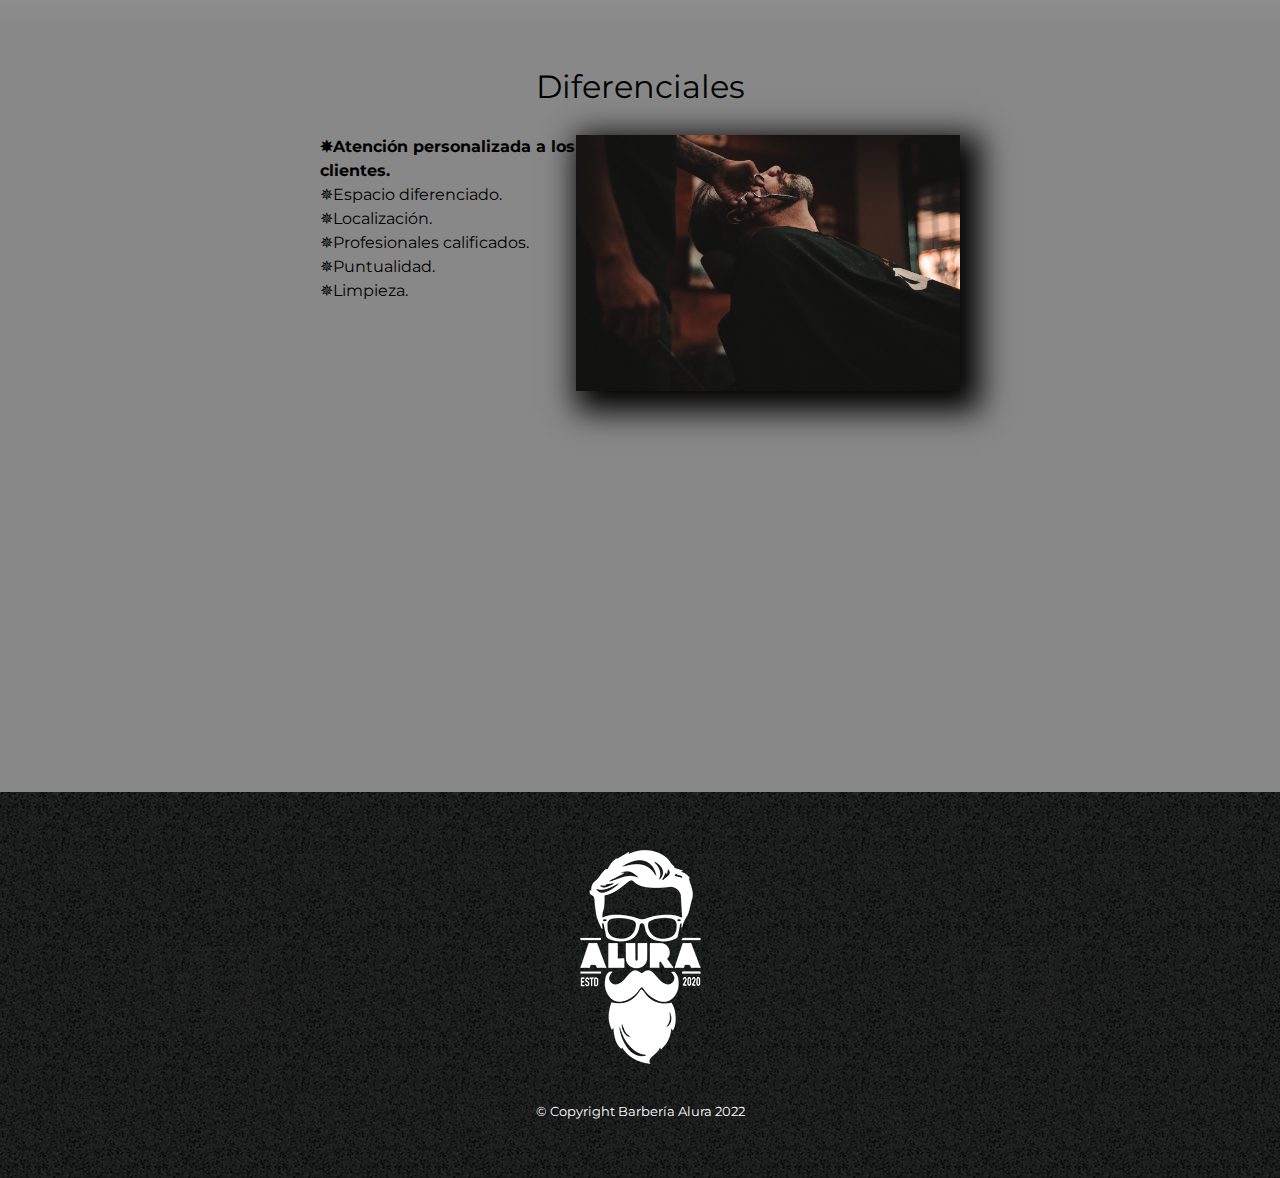
==== commit 3a0cb036: "Actualizaciones Aula 5" ====
--- a/index.html
+++ b/index.html
@@ -93,7 +93,6 @@
       </div>
     </section>
 
-
   </main>
 
   <footer>
--- a/style.css
+++ b/style.css
@@ -96,6 +96,12 @@
 
 /*Este es el inicio de la configuración de la pagina contacto*/
 
+/* Debemos modificar este parametro en la pagina contacto para no perder la configuracion
+main {
+  width: 940px;
+  margin: 0 auto;
+}
+*/
 form {
   margin: 40px 0;
 }
@@ -233,6 +239,12 @@
 
 .imagen-diferenciales {
   width: 60%;
+  transition: 400ms;
+  box-shadow: 10px 10px 30px 10px black;
+}
+
+.imagen-diferenciales:hover {
+  opacity: 30%;
 }
 
 .video {
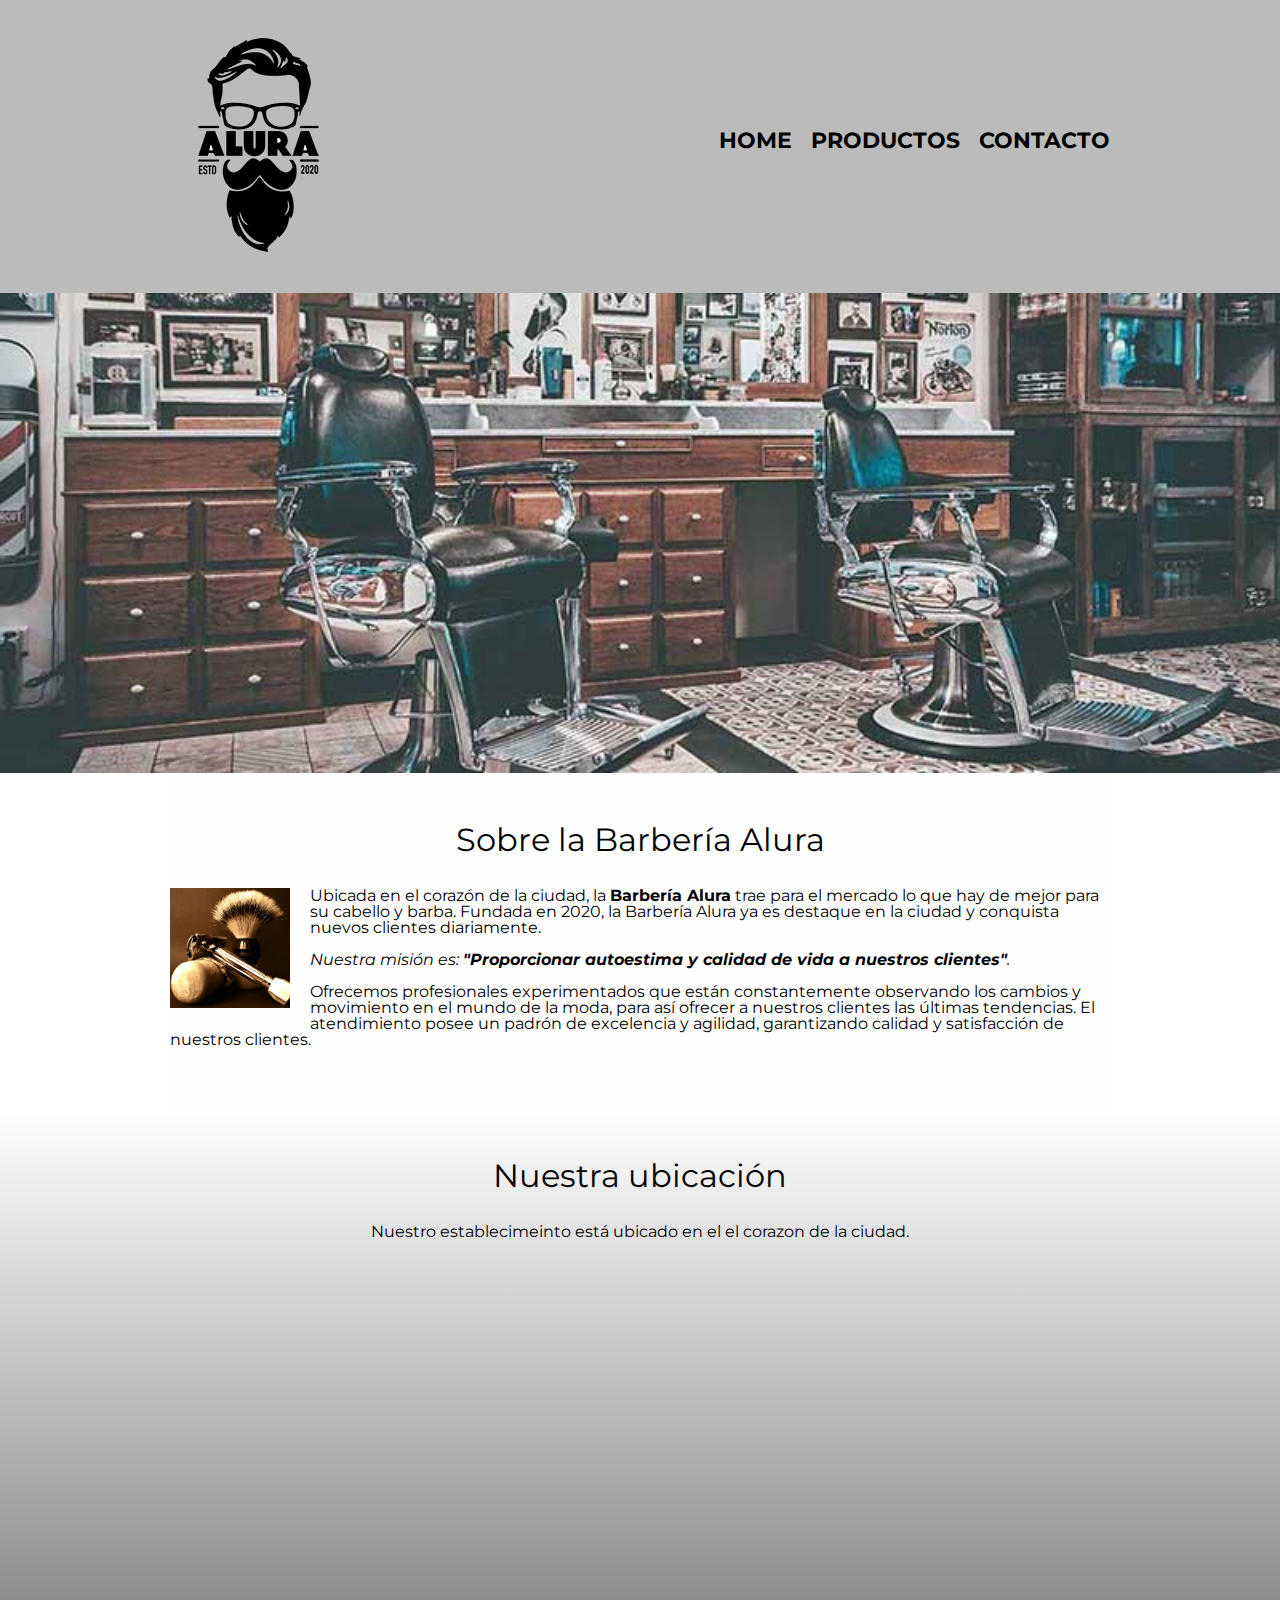
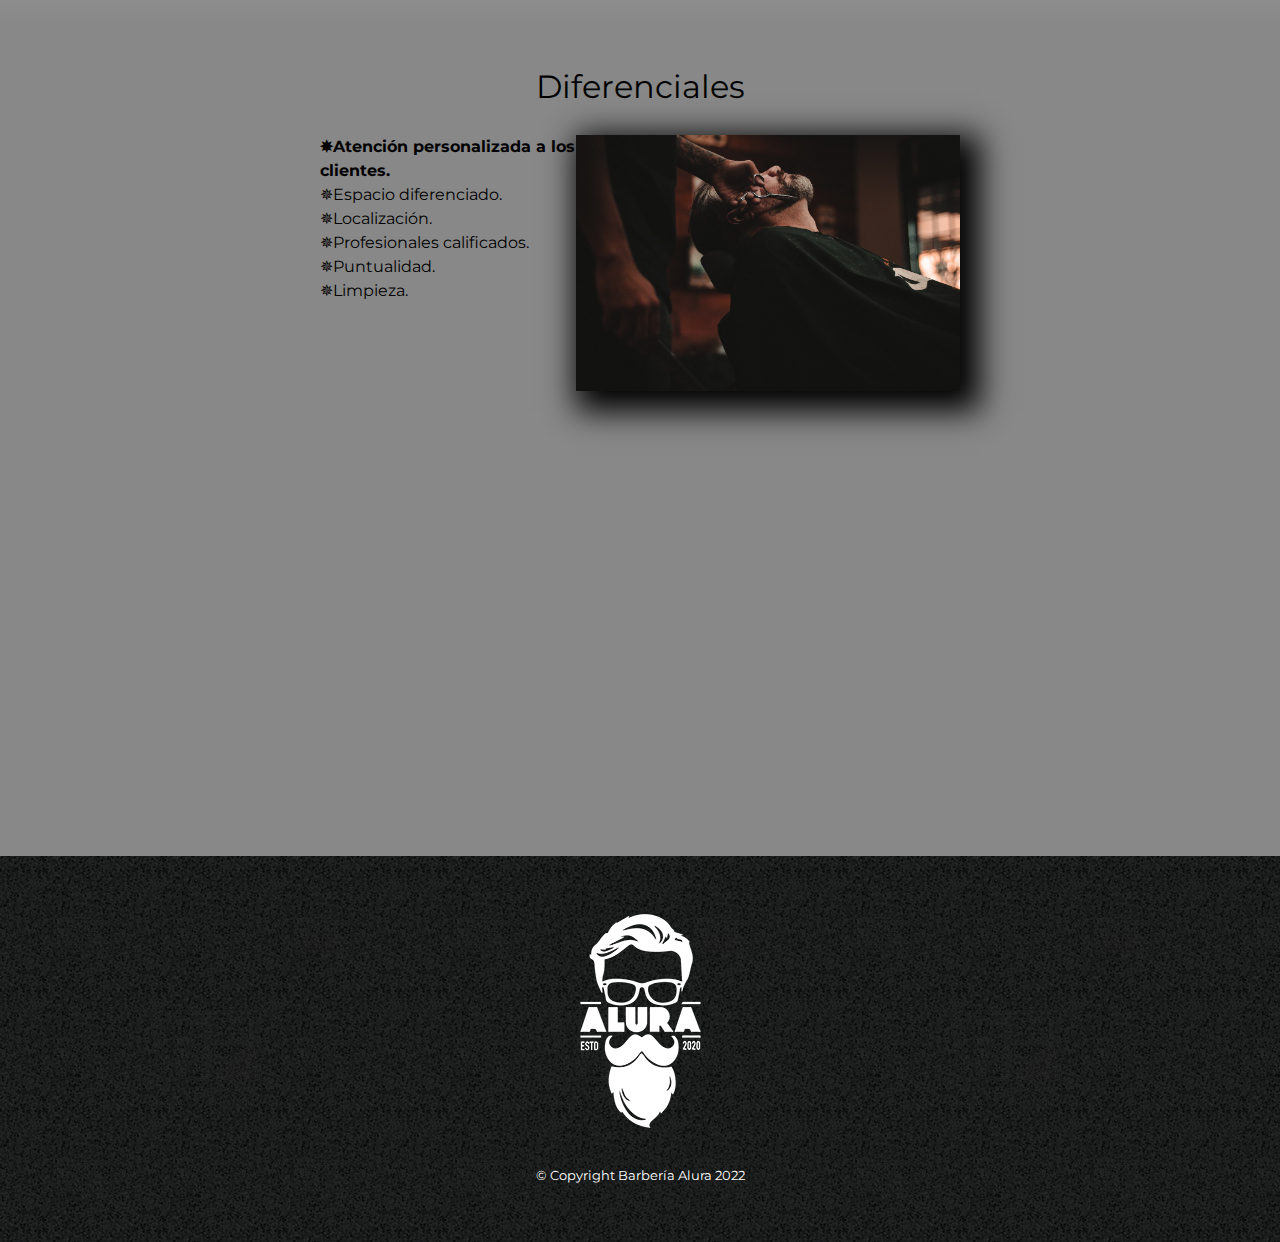
==== commit 836d0a35: "Modificaciones aula 5" ====
--- a/index.html
+++ b/index.html
@@ -3,6 +3,7 @@
 
 <head>
   <meta charset="UTF-8" />
+  <meta name="viewport" content="width=device-width" />
   <title>Barbería Alura</title>
   <link rel="stylesheet" href="reset.css" />
   <link rel="stylesheet" href="style.css" />
@@ -30,7 +31,6 @@
   <img class="banner" src="banner/banner.jpg" />
 
   <main>
-
     <section class="principal">
       <h2 class="titulo-principal">Sobre la Barbería Alura</h2>
 
@@ -70,7 +70,6 @@
           width="100%" height="300" style="border: 0" allowfullscreen="" loading="lazy"
           referrerpolicy="no-referrer-when-downgrade"></iframe>
       </div>
-
     </section>
 
     <section class="diferenciales">
@@ -86,13 +85,12 @@
         </ul><img src="diferenciales/diferenciales.jpg" class="imagen-diferenciales" />
       </div>
       <div class="video">
-        <iframe width="560" height="315" src="https://www.youtube.com/embed/wcVVXUV0YUY" title="YouTube video player"
+        <iframe width="100%" height="315" src="https://www.youtube.com/embed/wcVVXUV0YUY" title="YouTube video player"
           frameborder="0"
           allow="accelerometer; autoplay; clipboard-write; encrypted-media; gyroscope; picture-in-picture"
           allowfullscreen></iframe>
       </div>
     </section>
-
   </main>
 
   <footer>
--- a/style.css
+++ b/style.css
@@ -96,12 +96,11 @@
 
 /*Este es el inicio de la configuración de la pagina contacto*/
 
-/* Debemos modificar este parametro en la pagina contacto para no perder la configuracion
-main {
-  width: 940px;
-  margin: 0 auto;
-}
-*/
+.main-contacto {
+  width: 940px;
+  margin: 0 auto;
+}
+
 form {
   margin: 40px 0;
 }
@@ -249,5 +248,25 @@
 
 .video {
   width: 560px;
-  margin: 1em auto;
-}
+  margin: 3em auto;
+}
+
+@media screen and (max-width: 480px) {
+  h1 {
+    text-align: center;
+  }
+  nav {
+    position: static;
+  }
+  .caja,
+  .principal,
+  .mapa-contenido,
+  .contenido-diferenciales,
+  .video {
+    width: auto;
+  }
+  .lista-diferenciales,
+  .imagen-diferenciales {
+    width: 100%;
+  }
+}
